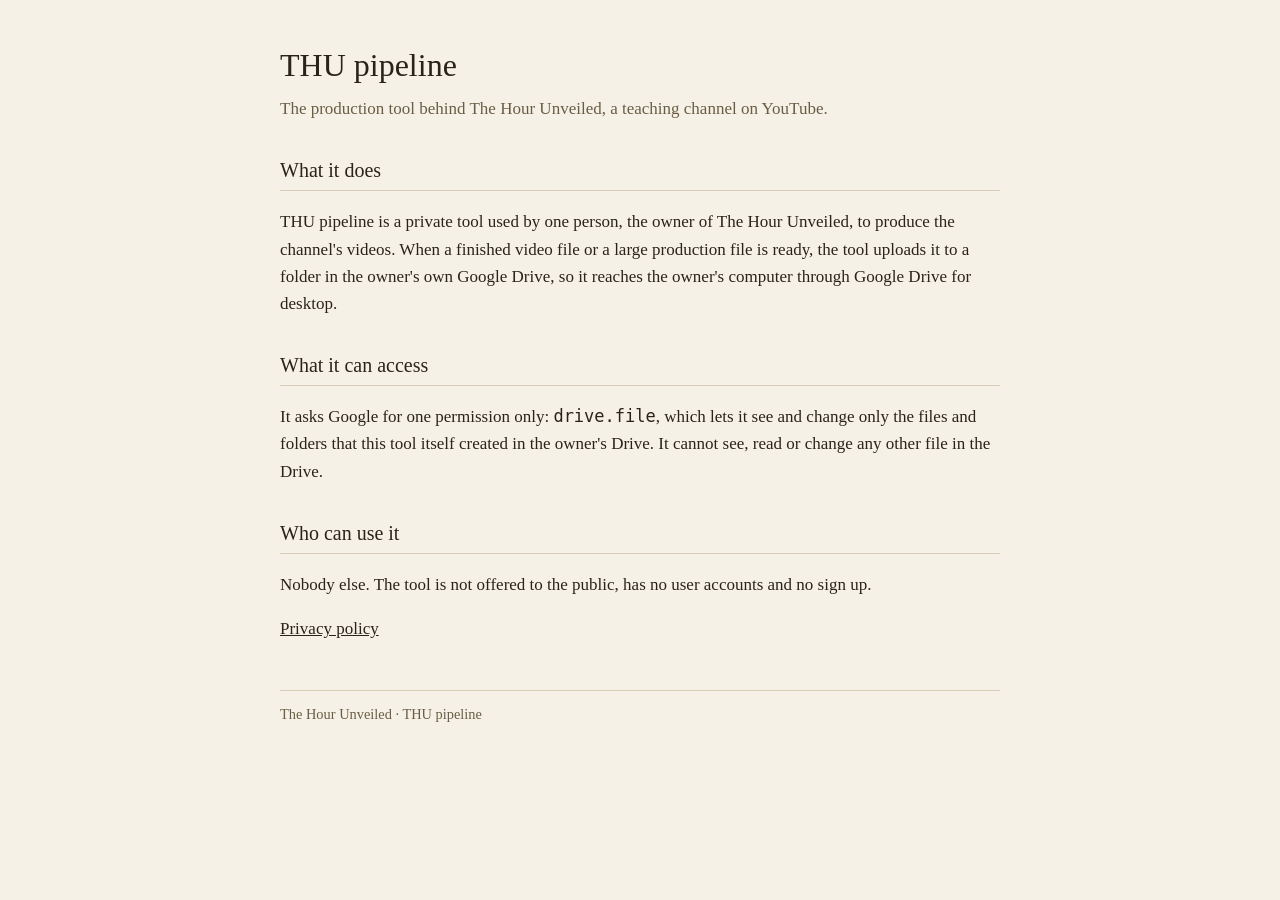
==== index.html @ e66ef8d7 "Add files via upload" ====
<!doctype html>
<html lang="en">
<head>
<meta charset="utf-8">
<meta name="viewport" content="width=device-width, initial-scale=1">
<title>THU pipeline</title>
<link rel="stylesheet" href="style.css">
</head>
<body>
<main>
<h1>THU pipeline</h1>
<p class="sub">The production tool behind The Hour Unveiled, a teaching channel on YouTube.</p>

<h2>What it does</h2>
<p>THU pipeline is a private tool used by one person, the owner of The Hour Unveiled, to produce the channel's videos.  When a finished video file or a large production file is ready, the tool uploads it to a folder in the owner's own Google Drive, so it reaches the owner's computer through Google Drive for desktop.</p>

<h2>What it can access</h2>
<p>It asks Google for one permission only: <code>drive.file</code>, which lets it see and change only the files and folders that this tool itself created in the owner's Drive.  It cannot see, read or change any other file in the Drive.</p>

<h2>Who can use it</h2>
<p>Nobody else.  The tool is not offered to the public, has no user accounts and no sign up.</p>

<p><a href="privacy.html">Privacy policy</a></p>

<footer>The Hour Unveiled · THU pipeline</footer>
</main>
</body>
</html>
---- style.css ----
:root{--paper:#f6f1e7;--ink:#2a2418;--muted:#6b5d45;--rule:#d8ccb4}
@media (prefers-color-scheme: dark){:root{--paper:#1c1a16;--ink:#ece3d0;--muted:#b5a68a;--rule:#3a3428}}
body{margin:0;background:var(--paper);color:var(--ink);font:17px/1.6 Georgia,"Times New Roman",serif}
main{max-width:720px;margin:0 auto;padding:40px 16px 64px}
h1{font-weight:normal;font-size:2rem;margin:0 0 4px}
h2{font-weight:normal;font-size:1.25rem;margin:32px 0 8px;border-bottom:1px solid var(--rule);padding-bottom:4px}
p.sub{color:var(--muted);margin:0 0 24px}
a{color:inherit}
footer{margin-top:48px;color:var(--muted);font-size:.9rem;border-top:1px solid var(--rule);padding-top:12px}
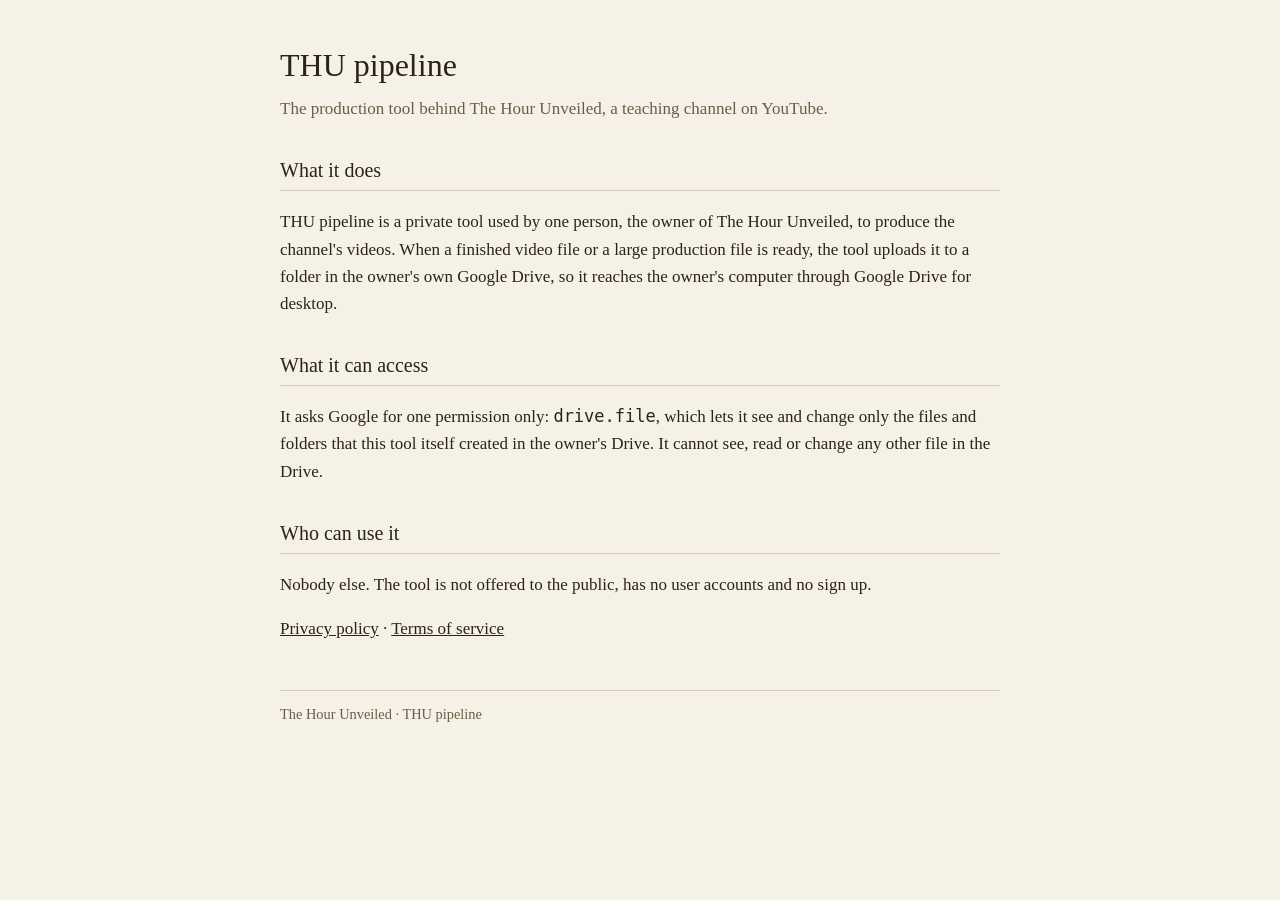
==== commit b5438b05: "Add files via upload" ====
--- a/index.html
+++ b/index.html
@@ -20,7 +20,7 @@
 <h2>Who can use it</h2>
 <p>Nobody else.  The tool is not offered to the public, has no user accounts and no sign up.</p>
 
-<p><a href="privacy.html">Privacy policy</a></p>
+<p><a href="privacy.html">Privacy policy</a> · <a href="terms.html">Terms of service</a></p>
 
 <footer>The Hour Unveiled · THU pipeline</footer>
 </main>
